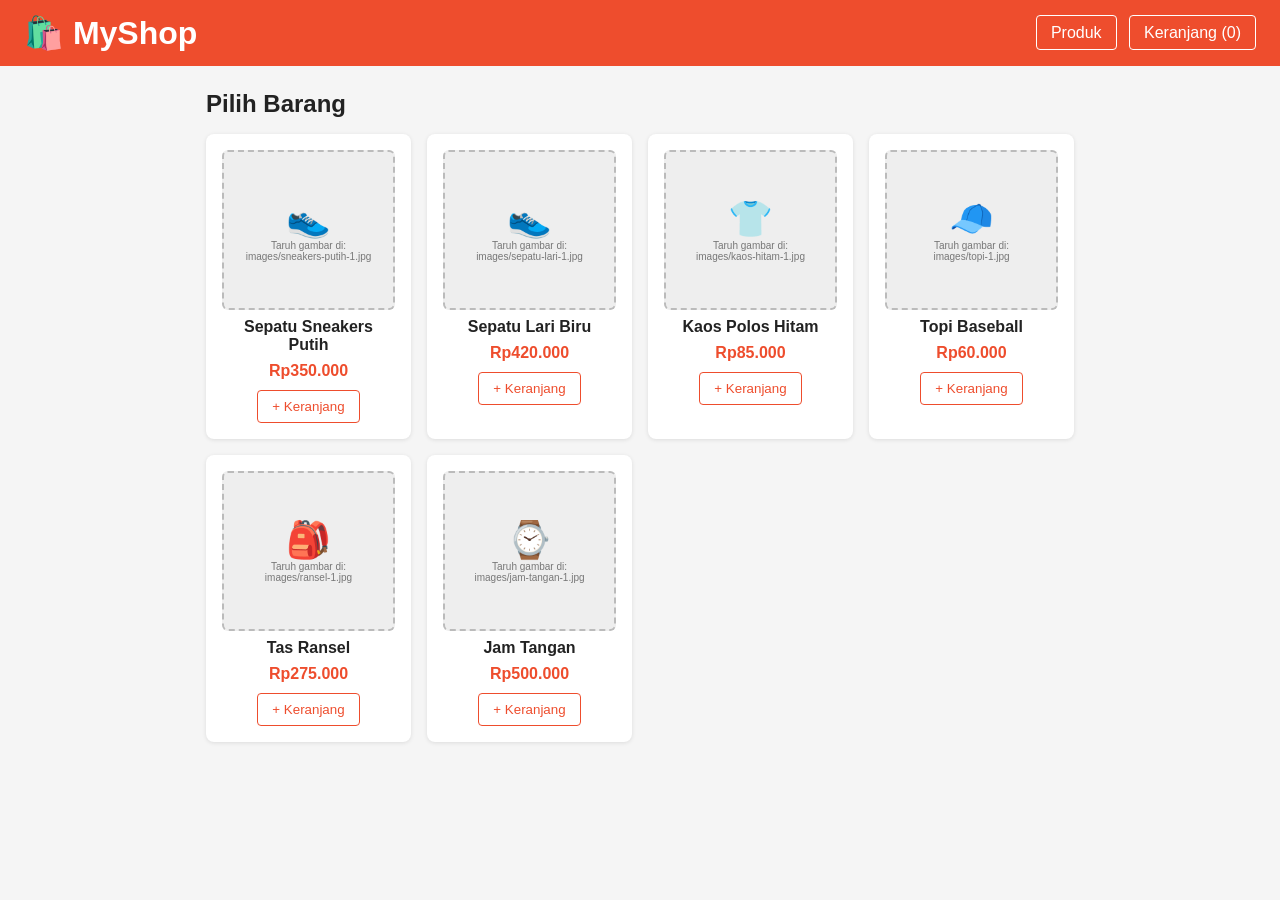
==== index.html @ 80e07da2 "Add files via upload" ====
<!DOCTYPE html>
<html lang="id">
<head>
  <meta charset="UTF-8">
  <meta name="viewport" content="width=device-width, initial-scale=1">
  <title>MyShop - Produk</title>
  <link rel="stylesheet" href="style.css">
</head>
<body>
  <header id="site-header"></header>
  <main>
    <h2>Pilih Barang</h2>
    <div id="product-list" class="grid"></div>
  </main>
  <script src="script.js"></script>
</body>
</html>
---- style.css ----
* { box-sizing: border-box; margin: 0; padding: 0; }

body {
  font-family: Arial, sans-serif;
  background: #f5f5f5;
  color: #222;
}

header {
  background: #ee4d2d;
  color: #fff;
  padding: 14px 24px;
  display: flex;
  justify-content: space-between;
  align-items: center;
}


main { max-width: 900px; margin: 24px auto; padding: 0 16px; }
h2 { margin-bottom: 16px; }
.hidden { display: none; }

.grid {
  display: grid;
  grid-template-columns: repeat(auto-fill, minmax(200px, 1fr));
  gap: 16px;
}

.card {
  background: #fff;
  border-radius: 8px;
  padding: 16px;
  text-align: center;
  box-shadow: 0 1px 4px rgba(0, 0, 0, 0.1);
}
.card .icon { font-size: 56px; }
.card h3 { font-size: 16px; margin: 8px 0; }
.price { color: #ee4d2d; font-weight: bold; margin-bottom: 10px; }

.btn {
  background: #fff;
  border: 1px solid #ee4d2d;
  color: #ee4d2d;
  padding: 8px 14px;
  border-radius: 4px;
  cursor: pointer;
}
.btn:hover { background: #fff1ee; }
.btn.primary { background: #ee4d2d; color: #fff; margin-top: 12px; }
.btn.primary:hover { background: #d63f20; }

.cart-row {
  background: #fff;
  display: grid;
  grid-template-columns: 2fr 1fr 1fr 1fr auto;
  gap: 8px;
  align-items: center;
  padding: 12px;
  margin-bottom: 8px;
  border-radius: 6px;
}
.qty button { width: 28px; height: 28px; cursor: pointer; }
.del { background: none; border: none; cursor: pointer; font-size: 18px; }

.total { margin-top: 12px; font-size: 18px; }

#checkout-summary {
  background: #fff;
  padding: 12px;
  border-radius: 6px;
  margin-bottom: 16px;
}

form label { display: block; margin-bottom: 12px; font-weight: bold; }
form input, form textarea, form select {
  width: 100%;
  padding: 8px;
  margin-top: 4px;
  border: 1px solid #ccc;
  border-radius: 4px;
  font-family: inherit;
}
.error { color: #d00; font-weight: normal; display: block; min-height: 16px; }

@media (max-width: 600px) {
  .cart-row { grid-template-columns: 1fr 1fr; }
}

/* ===== Navigasi antar halaman ===== */
header h1 a { color: #fff; text-decoration: none; }
nav a {
  color: #fff;
  text-decoration: none;
  border: 1px solid #fff;
  padding: 8px 14px;
  margin-left: 8px;
  border-radius: 4px;
}
nav a:hover { background: rgba(255, 255, 255, 0.2); }

a.btn { display: inline-block; text-decoration: none; }
.card-link { color: inherit; text-decoration: none; display: block; }
.card:hover { box-shadow: 0 3px 10px rgba(0, 0, 0, 0.18); }
.back { display: inline-block; margin-bottom: 12px; color: #ee4d2d; text-decoration: none; }
.cart-row a { color: #222; text-decoration: none; }
.cart-row a:hover { color: #ee4d2d; }

/* ===== Gambar ===== */
.card-img, .card .placeholder { width: 100%; height: 160px; margin-bottom: 8px; }
.card-img { object-fit: cover; border-radius: 6px; display: block; }

.placeholder {
  background: #eee;
  border: 2px dashed #bbb;
  border-radius: 6px;
  color: #777;
  display: flex;
  flex-direction: column;
  align-items: center;
  justify-content: center;
  text-align: center;
  font-size: 12px;
  padding: 4px;
  overflow: hidden;
}
.placeholder span { font-size: 36px; }

.detail {
  background: #fff;
  border-radius: 8px;
  padding: 24px;
  display: flex;
  gap: 24px;
  align-items: flex-start;
}
.gallery { flex: 1; max-width: 420px; }
.info { flex: 1; }
.info p { margin-bottom: 12px; }

.main-img, #main-image .placeholder { width: 100%; height: 320px; }
.main-img { object-fit: cover; border-radius: 8px; display: block; }
.caption { margin: 8px 0; color: #555; font-size: 14px; text-align: center; }

.thumbs { display: flex; gap: 8px; }
.thumb-btn {
  border: 2px solid transparent;
  background: none;
  padding: 0;
  border-radius: 6px;
  cursor: pointer;
  width: 80px;
  height: 80px;
  overflow: hidden;
}
.thumb-btn.active { border-color: #ee4d2d; }
.thumb-img, .thumb-btn .placeholder { width: 100%; height: 100%; }
.thumb-img { object-fit: cover; display: block; }
.thumb-btn .placeholder small { display: none; }
.thumb-btn .placeholder span { font-size: 22px; }

.cart-name { display: flex; align-items: center; gap: 8px; }
.cart-img, .cart-name .placeholder { width: 48px; height: 48px; flex-shrink: 0; }
.cart-img { object-fit: cover; border-radius: 4px; }
.cart-name .placeholder small { display: none; }
.cart-name .placeholder span { font-size: 20px; }

@media (max-width: 600px) {
  .detail { flex-direction: column; }
  .gallery { max-width: 100%; width: 100%; }
}
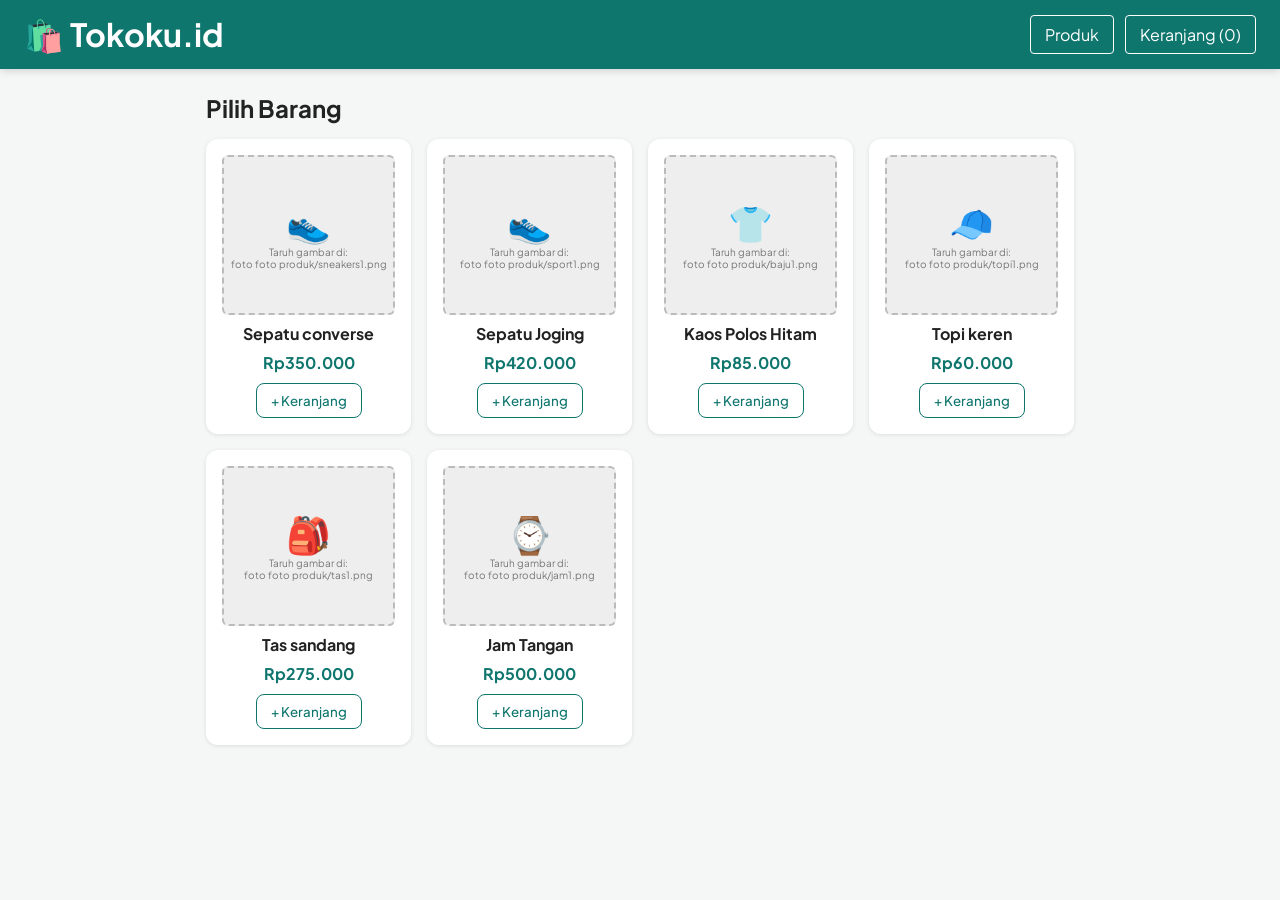
==== commit 2974aacf: "Add files via upload" ====
--- a/index.html
+++ b/index.html
@@ -3,7 +3,7 @@
 <head>
   <meta charset="UTF-8">
   <meta name="viewport" content="width=device-width, initial-scale=1">
-  <title>MyShop - Produk</title>
+  <title>Tokoku.id</title>
   <link rel="stylesheet" href="style.css">
 </head>
 <body>
--- a/style.css
+++ b/style.css
@@ -1,13 +1,25 @@
+/* ===== FONT (butuh internet; kalau offline otomatis pakai font cadangan) ===== */
+@import url("https://fonts.googleapis.com/css2?family=Plus+Jakarta+Sans:wght@400;500;700&display=swap");
+
+/* ===== PENGATURAN TAMPILAN: ubah warna & font cukup di sini ===== */
+:root {
+  --warna-utama: #0f766e;        /* header, tombol, harga */
+  --warna-utama-gelap: #0b5a54;  /* warna tombol saat disorot mouse */
+  --warna-muda: #e6f4f2;         /* latar tombol saat disorot mouse */
+  --warna-latar: #f4f7f6;        /* latar halaman */
+  --font: "Plus Jakarta Sans", "Segoe UI", Arial, sans-serif;
+}
+
 * { box-sizing: border-box; margin: 0; padding: 0; }
 
 body {
-  font-family: Arial, sans-serif;
-  background: #f5f5f5;
+  font-family: var(--font);
+  background: var(--warna-latar);
   color: #222;
 }
 
 header {
-  background: #ee4d2d;
+  background: var(--warna-utama);
   color: #fff;
   padding: 14px 24px;
   display: flex;
@@ -35,19 +47,19 @@
 }
 .card .icon { font-size: 56px; }
 .card h3 { font-size: 16px; margin: 8px 0; }
-.price { color: #ee4d2d; font-weight: bold; margin-bottom: 10px; }
+.price { color: var(--warna-utama); font-weight: bold; margin-bottom: 10px; }
 
 .btn {
   background: #fff;
-  border: 1px solid #ee4d2d;
-  color: #ee4d2d;
+  border: 1px solid var(--warna-utama);
+  color: var(--warna-utama);
   padding: 8px 14px;
   border-radius: 4px;
   cursor: pointer;
 }
-.btn:hover { background: #fff1ee; }
-.btn.primary { background: #ee4d2d; color: #fff; margin-top: 12px; }
-.btn.primary:hover { background: #d63f20; }
+.btn:hover { background: var(--warna-muda); }
+.btn.primary { background: var(--warna-utama); color: #fff; margin-top: 12px; }
+.btn.primary:hover { background: var(--warna-utama-gelap); }
 
 .cart-row {
   background: #fff;
@@ -101,9 +113,9 @@
 a.btn { display: inline-block; text-decoration: none; }
 .card-link { color: inherit; text-decoration: none; display: block; }
 .card:hover { box-shadow: 0 3px 10px rgba(0, 0, 0, 0.18); }
-.back { display: inline-block; margin-bottom: 12px; color: #ee4d2d; text-decoration: none; }
+.back { display: inline-block; margin-bottom: 12px; color: var(--warna-utama); text-decoration: none; }
 .cart-row a { color: #222; text-decoration: none; }
-.cart-row a:hover { color: #ee4d2d; }
+.cart-row a:hover { color: var(--warna-utama); }
 
 /* ===== Gambar ===== */
 .card-img, .card .placeholder { width: 100%; height: 160px; margin-bottom: 8px; }
@@ -152,7 +164,7 @@
   height: 80px;
   overflow: hidden;
 }
-.thumb-btn.active { border-color: #ee4d2d; }
+.thumb-btn.active { border-color: var(--warna-utama); }
 .thumb-img, .thumb-btn .placeholder { width: 100%; height: 100%; }
 .thumb-img { object-fit: cover; display: block; }
 .thumb-btn .placeholder small { display: none; }
@@ -167,4 +179,10 @@
 @media (max-width: 600px) {
   .detail { flex-direction: column; }
   .gallery { max-width: 100%; width: 100%; }
-}+}
+
+/* ===== Sentuhan tampilan ===== */
+header { box-shadow: 0 2px 8px rgba(0, 0, 0, 0.15); }
+.card, .detail, .cart-row, #checkout-summary { border-radius: 12px; }
+.btn { font-family: inherit; font-weight: 500; border-radius: 8px; }
+.price { font-weight: 700; }
